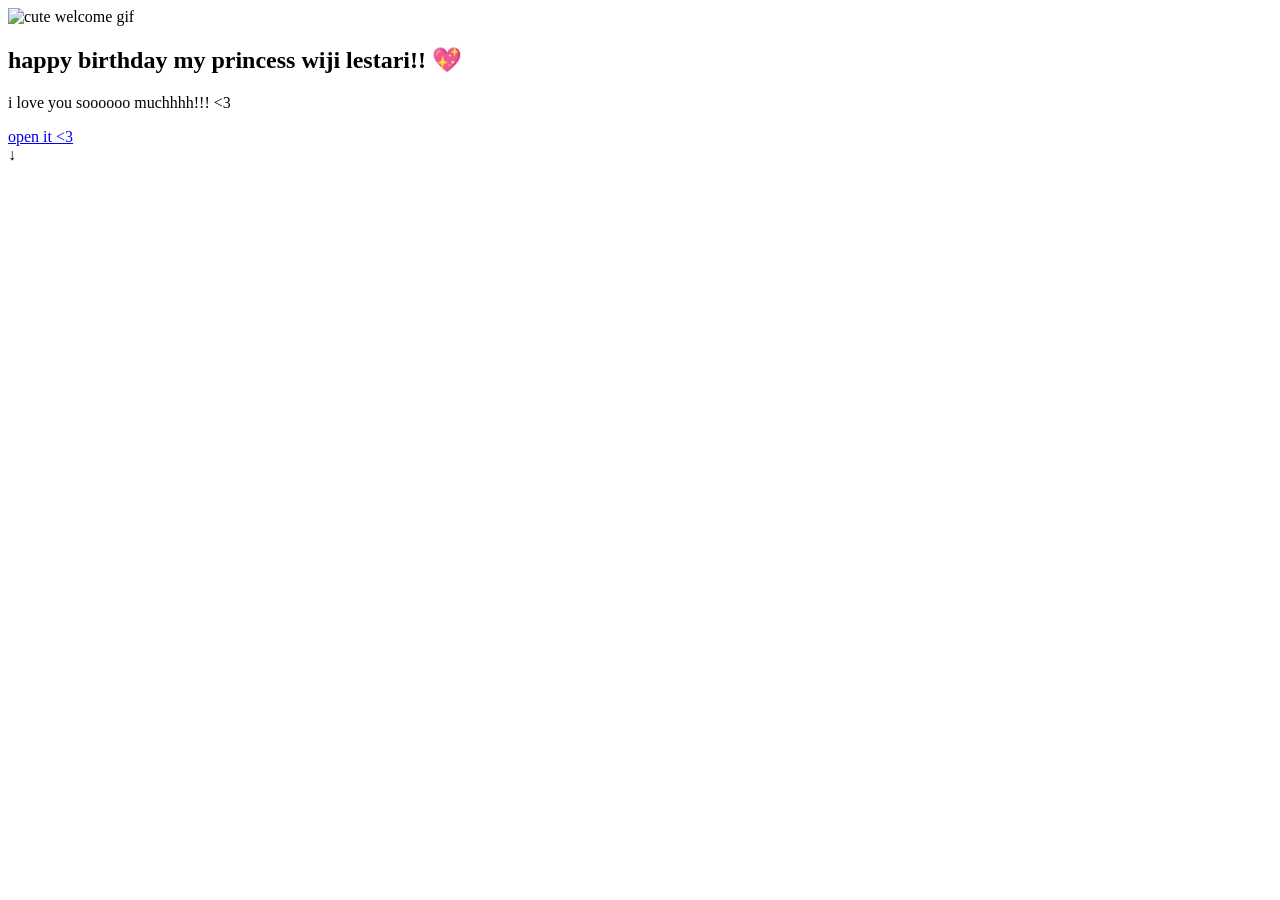
==== index.html @ da3310fc "Add files via upload" ====
<!DOCTYPE html>
<html lang="en">
<head>
<meta charset="UTF-8">
<meta name="viewport" content="width=device-width, initial-scale=1.0">
<title>selamat hbd iyh</title>
<link rel="preconnect" href="https://fonts.googleapis.com">
<link rel="preconnect" href="https://fonts.gstatic.com" crossorigin>
<link href="https://fonts.googleapis.com/css2?family=Poppins:wght@300;400;500;600;700;800&family=Quicksand:wght@500;600;700&display=swap" rel="stylesheet">

<!-- CSS & JS dipakai bareng di semua halaman -->
<link rel="stylesheet" href="css/style.css">
</head>
<body class="blur-in-start">

  <!-- floating hearts/stars, dijalankan oleh js/script.js -->
  <div id="floating-bg"></div>

  <!-- titik navigasi kecil di atas: halaman 1 dari 3 -->
  <nav class="page-nav">
    <a href="index.html" class="active"></a>
    <a href="gallery.html"></a>
    <a href="letter.html"></a>
  </nav>

  <!-- ================================================================
       HALAMAN 1 — HERO / INTRO

       Catatan: tombol musik & elemen <audio> TIDAK ditaruh manual
       di sini lagi — sekarang dibuat otomatis lewat js/script.js
       (biar musiknya bisa terus lanjut walau pindah ke gallery.html
       atau letter.html). Kalau mau ganti lagu, edit langsung file
       assets/music.mp3, bukan di HTML ini.
  ================================================================= -->
  <section id="hero" class="page">
    <div class="hero-content">

      <!-- ⬇⬇⬇ GANTI GIF DI SINI (Hero / Welcome GIF) ⬇⬇⬇
           Sekarang masih pakai DUMMY: assets/hero.gif
           Nanti tinggal timpa file assets/hero.gif dengan GIF
           kamu sendiri (nama file HARUS SAMA: hero.gif), atau
           kalau mau nama file beda, ganti juga src di bawah ini. -->
      <div class="gif-frame">
        <img src="assets/hero.gif" alt="cute welcome gif">
      </div>
      <!-- ⬆⬆⬆ AKHIR HERO GIF ⬆⬆⬆ -->

      <h1 class="hero-title">happy birthday my princess<span> wiji lestari!!</span> 💖</h1>
      <p class="hero-subtitle">i love you soooooo muchhhh!!! &lt;3</p>

      <!-- tombol ini pindah ke HALAMAN gallery.html -->
      <a href="gallery.html" class="nav-btn">open it &lt;3</a>
      <div class="scroll-hint">↓</div>
    </div>
  </section>

  <script src="js/script.js"></script>
</body>
</html>
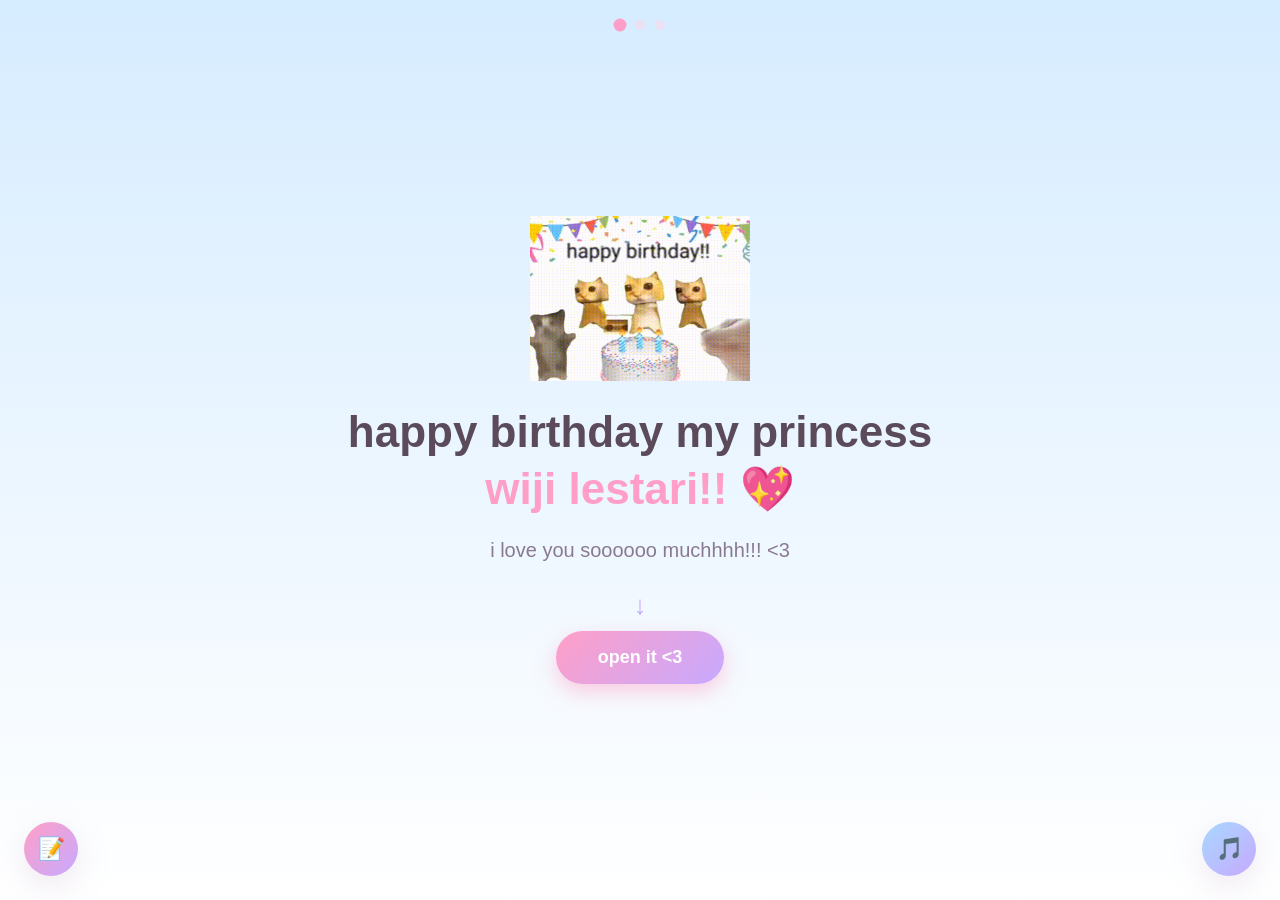
==== commit 0955b3a5: "Fix button position and update HTML structure" ====
--- a/index.html
+++ b/index.html
@@ -49,9 +49,9 @@
       <p class="hero-subtitle">i love you soooooo muchhhh!!! &lt;3</p>
 
       <!-- tombol ini pindah ke HALAMAN gallery.html -->
+            <div class="scroll-hint">↓</div>
+    </div>
       <a href="gallery.html" class="nav-btn">open it &lt;3</a>
-      <div class="scroll-hint">↓</div>
-    </div>
   </section>
 
   <script src="js/script.js"></script>
--- a/css/style.css
+++ b/css/style.css
@@ -0,0 +1,809 @@
+/* ============================================================
+   1. ROOT VARIABLES — palet warna seluruh web ada di sini.
+      Ganti nilai ini kalau mau ubah tema warna semuanya.
+============================================================ */
+:root{
+  --white:        #ffffff;
+  --cream:        #fffaf9;
+  --pastel-pink:  #ffd6e8;
+  --pastel-pink-deep: #ff9fc7;
+  --pastel-blue:  #d6ecff;
+  --pastel-blue-deep: #a8d8ff;
+  --pastel-lavender: #e6d9ff;
+  --pastel-lavender-deep: #c7a9ff;
+  --text-dark:    #5b4a5a;
+  --text-soft:    #8a7a91;
+  --shadow-soft:  0 10px 30px rgba(200, 170, 200, 0.25);
+}
+
+*{ margin:0; padding:0; box-sizing:border-box; }
+
+html{ scroll-behavior: smooth; }
+
+/* ============================================================
+   PAGE-TO-PAGE TRANSITION (blur + fade)
+   Body mulai blur pas load, lalu perlahan jadi jelas.
+   Pas klik link ke halaman lain, body blur keluar dulu baru
+   pindah halaman. Diatur lewat js/script.js.
+============================================================ */
+body{
+  font-family: 'Poppins', sans-serif;
+  background: var(--white);
+  color: var(--text-dark);
+  overflow-x: hidden;
+  position: relative;
+  min-height: 100vh;
+  opacity: 1;
+  filter: blur(0);
+  transition: opacity 0.65s ease, filter 0.65s ease;
+}
+
+body.blur-in-start{
+  opacity: 0;
+  filter: blur(16px);
+  transition: none;
+}
+
+body.blur-out{
+  opacity: 0;
+  filter: blur(16px);
+}
+
+h1, h2, h3, .heading-font{
+  font-family: 'Quicksand', sans-serif;
+}
+
+.page{
+  position: relative;
+  width: 100%;
+  min-height: 100vh;
+  display: flex;
+  flex-direction: column;
+  align-items: center;
+  justify-content: center;
+  padding: 80px 20px;
+  text-align: center;
+}
+
+/* ============================================================
+   FLOATING HEARTS / STARS BACKGROUND LAYER
+============================================================ */
+#floating-bg{
+  position: fixed;
+  top: 0; left: 0;
+  width: 100%; height: 100%;
+  overflow: hidden;
+  pointer-events: none;
+  z-index: 1;
+}
+
+.floaty{
+  position: absolute;
+  bottom: -50px;
+  font-size: 22px;
+  opacity: 0.7;
+  animation: floatUp linear infinite;
+  user-select: none;
+}
+
+@keyframes floatUp{
+  0%   { transform: translateY(0) rotate(0deg); opacity: 0; }
+  10%  { opacity: 0.8; }
+  100% { transform: translateY(-110vh) rotate(360deg); opacity: 0; }
+}
+
+/* ============================================================
+   NAV DOTS — indikator halaman kecil (1/2/3) di atas
+============================================================ */
+.page-nav{
+  position: fixed;
+  top: 20px;
+  left: 50%;
+  transform: translateX(-50%);
+  display: flex;
+  gap: 10px;
+  z-index: 50;
+}
+
+.page-nav a{
+  width: 10px;
+  height: 10px;
+  border-radius: 50%;
+  background: var(--pastel-pink);
+  opacity: 0.5;
+  transition: opacity 0.2s ease, transform 0.2s ease;
+}
+
+.page-nav a.active{
+  opacity: 1;
+  transform: scale(1.3);
+  background: var(--pastel-pink-deep);
+}
+
+/* ============================================================
+   HERO PAGE (index.html)
+============================================================ */
+#hero{
+  background: linear-gradient(180deg, var(--pastel-blue) 0%, var(--white) 100%);
+  z-index: 2;
+}
+
+.hero-content{
+  position: relative;
+  z-index: 2;
+  max-width: 600px;
+  display: flex;
+  flex-direction: column;
+  align-items: center;
+  gap: 22px;
+}
+
+/* -------------------------------------------------------------
+   GIF CONTAINER — TANPA FRAME
+   GIF ditampilkan polos apa adanya (nggak dipotong lingkaran,
+   nggak ada border/shadow). Cuma dibatasi lebar maksimalnya biar
+   tetap rapi & responsive.
+------------------------------------------------------------- */
+.gif-frame{
+  max-width: 220px;
+  width: 100%;
+  display: flex;
+  align-items: center;
+  justify-content: center;
+}
+
+.gif-frame img{
+  width: 100%;
+  height: auto;
+  display: block;
+}
+
+.hero-title{
+  font-size: clamp(28px, 6vw, 44px);
+  font-weight: 800;
+  color: var(--text-dark);
+  line-height: 1.3;
+}
+
+.hero-title span{ color: var(--pastel-pink-deep); }
+
+.hero-subtitle{
+  font-size: clamp(16px, 3vw, 20px);
+  font-weight: 500;
+  color: var(--text-soft);
+}
+
+.nav-btn{
+  margin-top: 10px;
+  padding: 16px 42px;
+  font-family: 'Quicksand', sans-serif;
+  font-size: 18px;
+  font-weight: 700;
+  color: var(--white);
+  background: linear-gradient(135deg, var(--pastel-pink-deep), var(--pastel-lavender-deep));
+  border: none;
+  border-radius: 50px;
+  cursor: pointer;
+  box-shadow: 0 8px 20px rgba(255, 159, 199, 0.5);
+  transition: transform 0.25s ease, box-shadow 0.25s ease;
+  text-decoration: none;
+  display: inline-block;
+}
+
+.nav-btn:hover{
+  transform: translateY(-4px) scale(1.05);
+  box-shadow: 0 12px 26px rgba(255, 159, 199, 0.6);
+}
+
+.nav-btn:active{ transform: translateY(-1px) scale(0.98); }
+
+.nav-btn.secondary{
+  background: var(--white);
+  color: var(--pastel-lavender-deep);
+  border: 2px solid var(--pastel-lavender-deep);
+  box-shadow: none;
+}
+
+.scroll-hint{
+  margin-top: 6px;
+  font-size: 26px;
+  animation: bounce 1.6s ease-in-out infinite;
+  color: var(--pastel-lavender-deep);
+}
+
+@keyframes bounce{
+  0%, 100% { transform: translateY(0); }
+  50%      { transform: translateY(10px); }
+}
+
+/* ============================================================
+   CUTE FLOATING MUSIC BUTTON (index.html)
+============================================================ */
+.music-btn{
+  position: fixed;
+  bottom: 24px;
+  right: 24px;
+  width: 54px;
+  height: 54px;
+  border-radius: 50%;
+  border: none;
+  cursor: pointer;
+  background: linear-gradient(135deg, var(--pastel-blue-deep), var(--pastel-lavender-deep));
+  box-shadow: var(--shadow-soft);
+  display: flex;
+  align-items: center;
+  justify-content: center;
+  z-index: 60;
+  transition: transform 0.25s ease, box-shadow 0.25s ease;
+}
+
+.music-btn:hover{
+  transform: scale(1.08);
+  box-shadow: 0 12px 26px rgba(168, 216, 255, 0.6);
+}
+
+.music-btn:active{ transform: scale(0.95); }
+
+.music-icon{
+  font-size: 22px;
+  transition: transform 0.3s ease;
+}
+
+/* gentle continuous spin while the song is playing */
+.music-btn.playing .music-icon{
+  animation: spinNote 3s linear infinite;
+}
+
+@keyframes spinNote{
+  from{ transform: rotate(0deg); }
+  to{ transform: rotate(360deg); }
+}
+
+/* soft pulsing ring around the button while playing */
+.music-btn.playing::after{
+  content: '';
+  position: absolute;
+  inset: -6px;
+  border-radius: 50%;
+  border: 2px solid var(--pastel-blue-deep);
+  opacity: 0.6;
+  animation: pulseRing 1.8s ease-out infinite;
+}
+
+@keyframes pulseRing{
+  0%   { transform: scale(0.9); opacity: 0.6; }
+  100% { transform: scale(1.5); opacity: 0; }
+}
+
+/* tiny musical notes that float up from the button while playing */
+.music-note{
+  position: absolute;
+  top: 0;
+  left: 50%;
+  font-size: 14px;
+  pointer-events: none;
+  animation: noteFloat 1.4s ease-out forwards;
+}
+
+@keyframes noteFloat{
+  0%   { transform: translate(-50%, 0) translateX(0) scale(0.8); opacity: 0; }
+  15%  { opacity: 1; }
+  100% { transform: translate(-50%, -60px) translateX(var(--drift, 0px)) scale(1.1); opacity: 0; }
+}
+
+@media (max-width: 640px){
+  .music-btn{
+    width: 46px;
+    height: 46px;
+    bottom: 18px;
+    right: 18px;
+  }
+  .music-icon{ font-size: 18px; }
+}
+
+/* ============================================================
+   HER LITTLE NOTE — tombol + kertas catatan yang bisa diedit
+============================================================ */
+.note-btn{
+  position: fixed;
+  bottom: 24px;
+  left: 24px;
+  width: 54px;
+  height: 54px;
+  border-radius: 50%;
+  border: none;
+  cursor: pointer;
+  background: linear-gradient(135deg, var(--pastel-pink-deep), var(--pastel-lavender-deep));
+  box-shadow: var(--shadow-soft);
+  display: flex;
+  align-items: center;
+  justify-content: center;
+  z-index: 60;
+  transition: transform 0.25s ease, box-shadow 0.25s ease;
+}
+
+.note-btn:hover{
+  transform: scale(1.08) rotate(-4deg);
+  box-shadow: 0 12px 26px rgba(255, 159, 199, 0.6);
+}
+
+.note-btn:active{ transform: scale(0.95); }
+
+.note-icon{ font-size: 22px; }
+
+/* dark soft backdrop behind the note */
+.note-overlay{
+  position: fixed;
+  inset: 0;
+  background: rgba(91, 74, 90, 0.35);
+  backdrop-filter: blur(4px);
+  display: flex;
+  align-items: center;
+  justify-content: center;
+  padding: 20px;
+  z-index: 1000;
+  opacity: 0;
+  pointer-events: none;
+  transition: opacity 0.35s ease;
+}
+
+.note-overlay.open{
+  opacity: 1;
+  pointer-events: all;
+}
+
+/* the little sticky note itself */
+.note-paper{
+  position: relative;
+  width: 100%;
+  max-width: 420px;
+  background: var(--cream);
+  border-radius: 18px;
+  padding: 30px 26px 22px;
+  box-shadow: 0 20px 50px rgba(91, 74, 90, 0.35);
+  transform: scale(0.9) rotate(-1deg);
+  transition: transform 0.35s ease;
+  border: 2px dashed var(--pastel-pink-deep);
+}
+
+.note-overlay.open .note-paper{
+  transform: scale(1) rotate(-1deg);
+}
+
+.note-close{
+  position: absolute;
+  top: 14px;
+  right: 16px;
+  width: 30px;
+  height: 30px;
+  border-radius: 50%;
+  border: none;
+  background: var(--white);
+  color: var(--text-soft);
+  font-size: 14px;
+  cursor: pointer;
+  box-shadow: var(--shadow-soft);
+  transition: transform 0.2s ease, color 0.2s ease;
+}
+
+.note-close:hover{
+  transform: scale(1.1) rotate(90deg);
+  color: var(--pastel-pink-deep);
+}
+
+.note-title{
+  font-size: 20px;
+  font-weight: 700;
+  color: var(--pastel-pink-deep);
+  margin-bottom: 6px;
+  padding-right: 26px;
+}
+
+.note-hint{
+  font-size: 13px;
+  color: var(--text-soft);
+  margin-bottom: 16px;
+  line-height: 1.5;
+}
+
+.note-textarea{
+  width: 100%;
+  min-height: 220px;
+  border: none;
+  background: repeating-linear-gradient(
+    to bottom,
+    var(--cream),
+    var(--cream) 31px,
+    var(--pastel-pink) 32px
+  );
+  background-attachment: local;
+  font-family: 'Poppins', sans-serif;
+  font-size: 14.5px;
+  line-height: 32px;
+  color: var(--text-dark);
+  resize: vertical;
+  outline: none;
+  padding: 0 2px;
+}
+
+.note-textarea::placeholder{
+  color: var(--text-soft);
+  opacity: 0.7;
+}
+
+.note-saved{
+  display: block;
+  text-align: right;
+  font-size: 12px;
+  font-weight: 600;
+  color: var(--pastel-lavender-deep);
+  opacity: 0;
+  transition: opacity 0.3s ease;
+  margin-top: 6px;
+}
+
+.note-saved.show{ opacity: 1; }
+
+@media (max-width: 640px){
+  .note-btn{
+    width: 46px;
+    height: 46px;
+    bottom: 18px;
+    left: 18px;
+  }
+  .note-icon{ font-size: 18px; }
+  .note-paper{ padding: 26px 20px 18px; }
+  .note-textarea{ min-height: 180px; }
+}
+
+/* ============================================================
+   GALLERY PAGE (gallery.html) — INTERACTIVE SLIDESHOW
+============================================================ */
+#gallery{
+  background: var(--white);
+  z-index: 2;
+  gap: 10px;
+}
+
+.gallery-heading{
+  font-size: clamp(26px, 5vw, 36px);
+  font-weight: 700;
+  color: var(--text-dark);
+  margin-bottom: 4px;
+}
+
+.gallery-heading .heart{ color: var(--pastel-pink-deep); }
+
+.gallery-sub{
+  color: var(--text-soft);
+  margin-bottom: 30px;
+  font-size: 16px;
+}
+
+.slideshow-wrap{
+  position: relative;
+  width: 100%;
+  max-width: 460px;
+  display: flex;
+  flex-direction: column;
+  align-items: center;
+  gap: 20px;
+}
+
+/* small decorative gif floating in the corner of the slideshow */
+.corner-deco{
+  position: absolute;
+  top: -34px;
+  right: 20px;
+  width: 70px;
+  height: 70px;
+  z-index: 3;
+  transform: rotate(12deg);
+  pointer-events: none;
+}
+
+.corner-deco img{
+  width: 100%;
+  height: 100%;
+  object-fit: contain;
+}
+
+/* small decorative gif tucked at the bottom-left of the polaroid */
+.bottom-left-deco{
+  position: absolute;
+  width: 90px;   /* ← ubah angka ini */
+  height: 90px;  /* ← samain sama width */
+  bottom: -34px; /* geser makin negatif kalau GIF makin gede, biar posisinya pas */
+  left: -34px;
+  z-index: 3;
+  transform: rotate(-10deg);
+  pointer-events: none;
+}
+
+.bottom-left-deco img{
+  width: 100%;
+  height: 100%;
+  object-fit: contain;
+}
+
+.slide-stage{
+  display: flex;
+  align-items: center;
+  justify-content: center;
+  gap: 14px;
+  width: 100%;
+}
+
+/* -------------------------------------------------------------
+   ARROW BUTTONS — prev / next
+------------------------------------------------------------- */
+.arrow-btn{
+  flex-shrink: 0;
+  width: 46px;
+  height: 46px;
+  border-radius: 50%;
+  border: none;
+  background: var(--white);
+  color: var(--pastel-pink-deep);
+  font-size: 24px;
+  font-weight: 700;
+  cursor: pointer;
+  box-shadow: var(--shadow-soft);
+  display: flex;
+  align-items: center;
+  justify-content: center;
+  transition: transform 0.2s ease, background 0.2s ease, color 0.2s ease;
+  line-height: 1;
+}
+
+.arrow-btn:hover{
+  transform: scale(1.12);
+  background: var(--pastel-pink-deep);
+  color: var(--white);
+}
+
+.arrow-btn:active{ transform: scale(0.94); }
+
+/* -------------------------------------------------------------
+   PHOTO STAGE — polaroid-style frame with slow blur transition
+------------------------------------------------------------- */
+.photo-stage{
+  position: relative;
+  width: 280px;
+  height: 280px;
+  flex-shrink: 0;
+}
+
+.polaroid{
+  position: relative;
+  width: 100%;
+  height: 100%;
+  background: var(--white);
+  border-radius: 18px;
+  padding: 14px 14px 14px;
+  box-shadow: var(--shadow-soft);
+  transform: rotate(var(--tilt, -2deg));
+  transition: transform 0.3s ease;
+  cursor: pointer;
+}
+
+.polaroid:hover{ transform: rotate(0deg) scale(1.02); }
+
+.photo-frame{
+  width: 100%;
+  height: 100%;
+  border-radius: 10px;
+  overflow: hidden;
+  background: var(--pastel-blue);
+}
+
+.photo-frame img{
+  width: 100%;
+  height: 100%;
+  object-fit: cover;
+  display: block;
+  /* the slow, sweet blur+fade transition happens here */
+  transition: opacity 0.55s ease, filter 0.55s ease, transform 0.55s ease;
+  opacity: 1;
+  filter: blur(0);
+  transform: scale(1);
+}
+
+.photo-frame img.is-transitioning{
+  opacity: 0;
+  filter: blur(14px);
+  transform: scale(1.06);
+}
+
+/* little floating hearts that pop when the photo is tapped */
+.mini-heart{
+  position: absolute;
+  font-size: 18px;
+  pointer-events: none;
+  animation: miniHeartPop 1s ease-out forwards;
+  z-index: 5;
+}
+
+@keyframes miniHeartPop{
+  0%   { transform: translateY(0) scale(0.6); opacity: 0; }
+  15%  { opacity: 1; }
+  100% { transform: translateY(-70px) scale(1.1); opacity: 0; }
+}
+
+/* -------------------------------------------------------------
+   CAPTION — fades along with the photo
+------------------------------------------------------------- */
+.caption{
+  font-size: 15px;
+  color: var(--text-dark);
+  font-style: italic;
+  line-height: 1.6;
+  padding: 0 16px;
+  min-height: 48px;
+  max-width: 380px;
+  transition: opacity 0.5s ease, filter 0.5s ease;
+  opacity: 1;
+  filter: blur(0);
+}
+
+.caption.is-transitioning{
+  opacity: 0;
+  filter: blur(6px);
+}
+
+/* -------------------------------------------------------------
+   PROGRESS DOTS + COUNTER
+------------------------------------------------------------- */
+.dots{
+  display: flex;
+  gap: 10px;
+}
+
+.dot{
+  width: 9px;
+  height: 9px;
+  border-radius: 50%;
+  border: none;
+  background: var(--pastel-pink);
+  opacity: 0.5;
+  cursor: pointer;
+  transition: all 0.25s ease;
+  padding: 0;
+}
+
+.dot.active{
+  opacity: 1;
+  width: 24px;
+  border-radius: 6px;
+  background: var(--pastel-pink-deep);
+}
+
+.counter{
+  font-size: 13px;
+  color: var(--text-soft);
+  letter-spacing: 0.5px;
+}
+
+.page-buttons{
+  display: flex;
+  gap: 18px;
+  margin-top: 36px;
+  flex-wrap: wrap;
+  justify-content: center;
+}
+
+/* ============================================================
+   LETTER PAGE (letter.html)
+============================================================ */
+#letter-page{
+  background: linear-gradient(180deg, var(--white) 0%, var(--pastel-lavender) 100%);
+  z-index: 2;
+}
+
+.letter-card{
+  max-width: 640px;
+  width: 100%;
+  background: var(--white);
+  border-radius: 32px;
+  padding: 44px 32px;
+  box-shadow: var(--shadow-soft);
+  display: flex;
+  flex-direction: column;
+  align-items: center;
+  gap: 20px;
+  border: 3px solid var(--pastel-pink);
+}
+
+.letter-title{
+  font-size: clamp(24px, 5vw, 34px);
+  font-weight: 800;
+  color: var(--pastel-pink-deep);
+}
+
+/* GIF ditampilkan polos, tanpa frame/border/shadow */
+.celebration-gif-frame{
+  max-width: 180px;
+  width: 100%;
+}
+
+.celebration-gif-frame img{
+  width: 100%;
+  height: auto;
+  display: block;
+}
+
+.letter-box{
+  max-height: 320px;
+  overflow-y: auto;
+  text-align: left;
+  padding: 10px 8px;
+  font-size: 15.5px;
+  line-height: 1.8;
+  color: var(--text-dark);
+  scrollbar-width: thin;
+  scrollbar-color: var(--pastel-pink-deep) var(--cream);
+}
+
+.letter-box::-webkit-scrollbar{ width: 6px; }
+.letter-box::-webkit-scrollbar-thumb{
+  background: var(--pastel-pink-deep);
+  border-radius: 10px;
+}
+
+#letter-text .cursor{
+  display: inline-block;
+  width: 2px;
+  background: var(--pastel-pink-deep);
+  margin-left: 2px;
+  animation: blink 0.8s step-end infinite;
+}
+
+@keyframes blink{ 50% { opacity: 0; } }
+
+.signature{
+  margin-top: 6px;
+  font-family: 'Quicksand', sans-serif;
+  font-weight: 700;
+  font-size: 17px;
+  color: var(--pastel-lavender-deep);
+  align-self: flex-end;
+}
+
+#confetti-canvas{
+  position: fixed;
+  top: 0; left: 0;
+  width: 100%;
+  height: 100%;
+  pointer-events: none;
+  z-index: 999;
+}
+
+footer{
+  text-align: center;
+  padding: 30px 10px 50px;
+  color: var(--text-soft);
+  font-size: 13px;
+  z-index: 2;
+  position: relative;
+}
+
+/* ============================================================
+   RESPONSIVE — MOBILE
+============================================================ */
+@media (max-width: 640px){
+  .gif-frame{ max-width: 170px; }
+  .celebration-gif-frame{ max-width: 150px; }
+  .letter-card{ padding: 32px 20px; }
+  .page{ padding: 60px 16px; }
+  .page-nav{ top: 14px; }
+  .photo-stage{ width: 220px; height: 220px; }
+  .arrow-btn{ width: 40px; height: 40px; font-size: 20px; }
+  .corner-deco{ width: 46px; height: 46px; top: -26px; right: 0; }
+  .bottom-left-deco{ width: 40px; height: 40px; bottom: -12px; left: -12px; }
+}
+
+@media (prefers-reduced-motion: reduce){
+  .floaty, .scroll-hint, #letter-text .cursor{ animation: none !important; }
+  html{ scroll-behavior: auto; }
+  body{ transition: none; }
+}
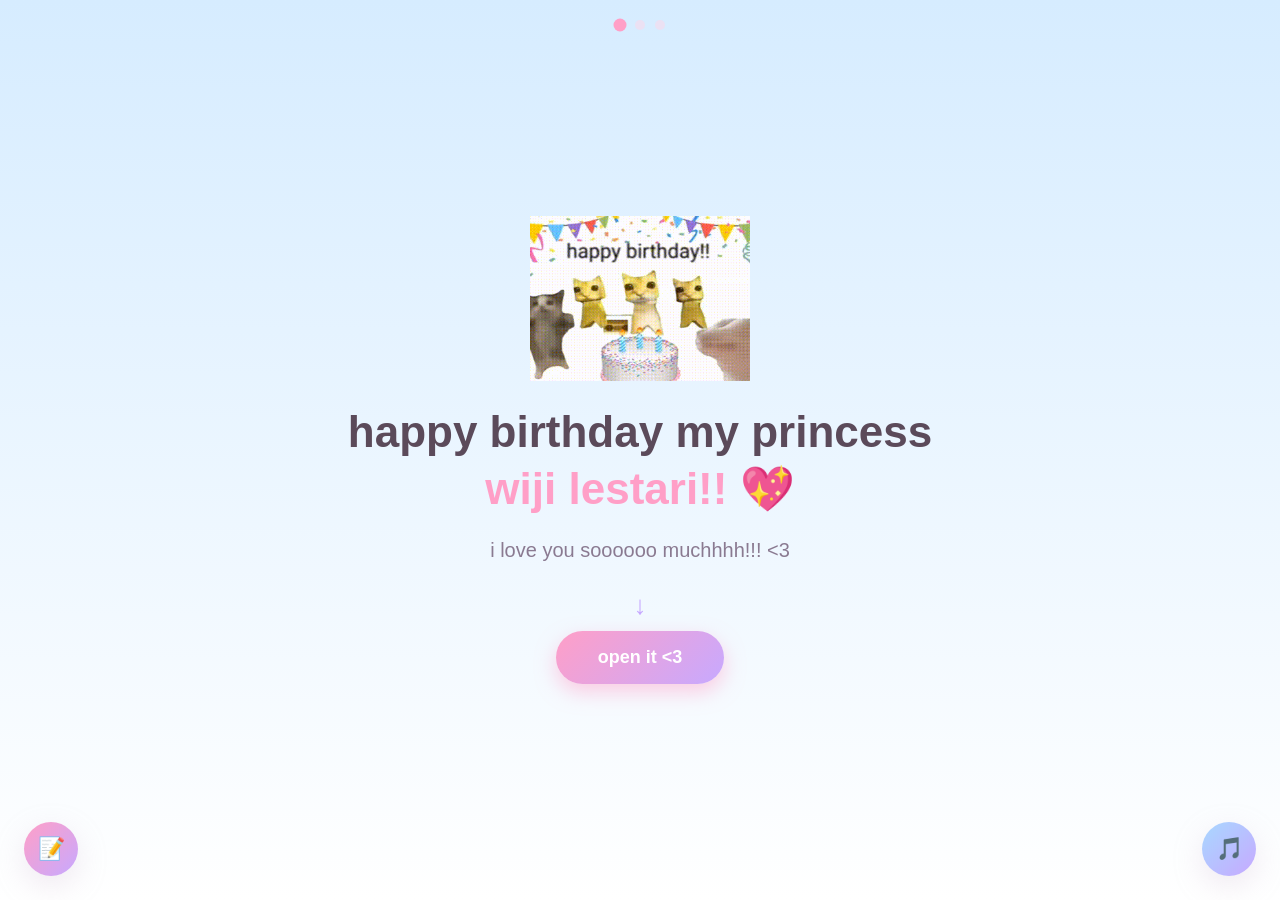
==== commit 1a6d00e0: "Fix indentation in index.html" ====
--- a/index.html
+++ b/index.html
@@ -49,9 +49,9 @@
       <p class="hero-subtitle">i love you soooooo muchhhh!!! &lt;3</p>
 
       <!-- tombol ini pindah ke HALAMAN gallery.html -->
-            <div class="scroll-hint">↓</div>
+      <div class="scroll-hint">↓</div>
     </div>
-      <a href="gallery.html" class="nav-btn">open it &lt;3</a>
+    <a href="gallery.html" class="nav-btn">open it &lt;3</a>
   </section>
 
   <script src="js/script.js"></script>
